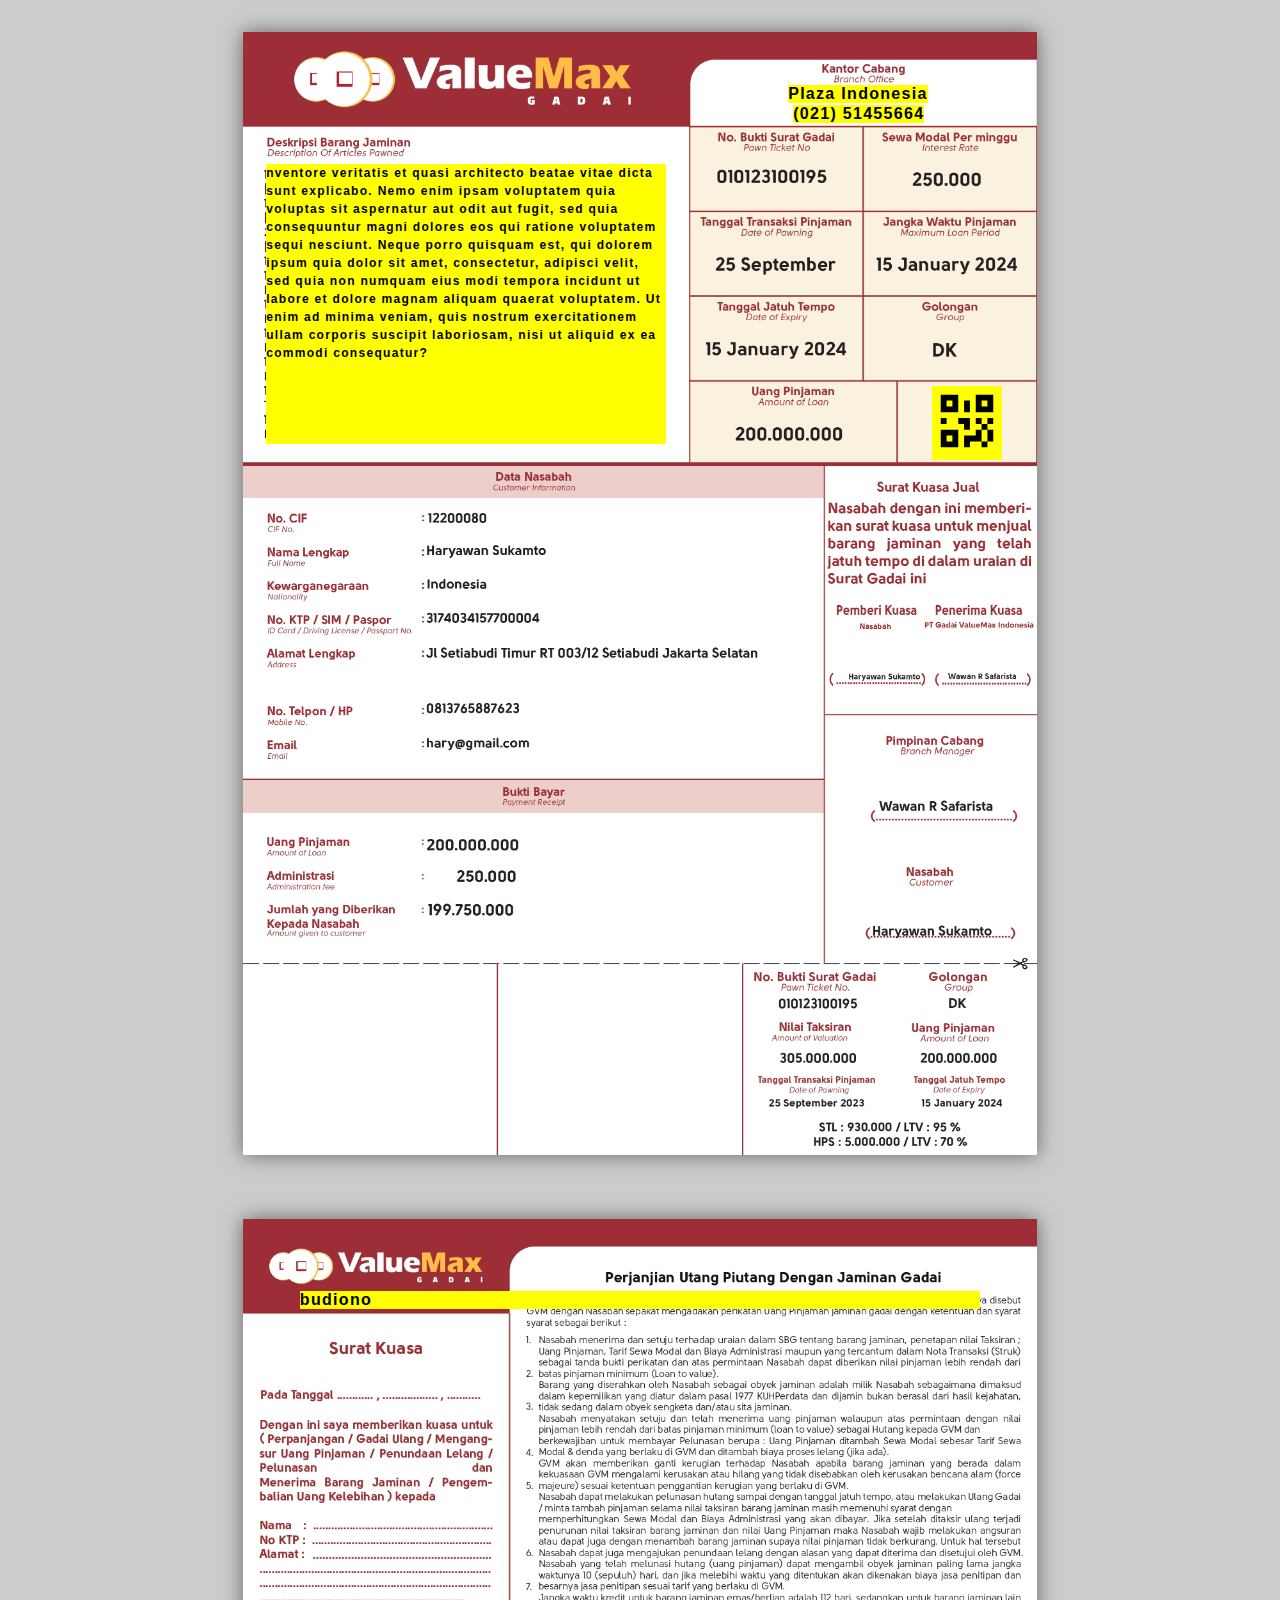
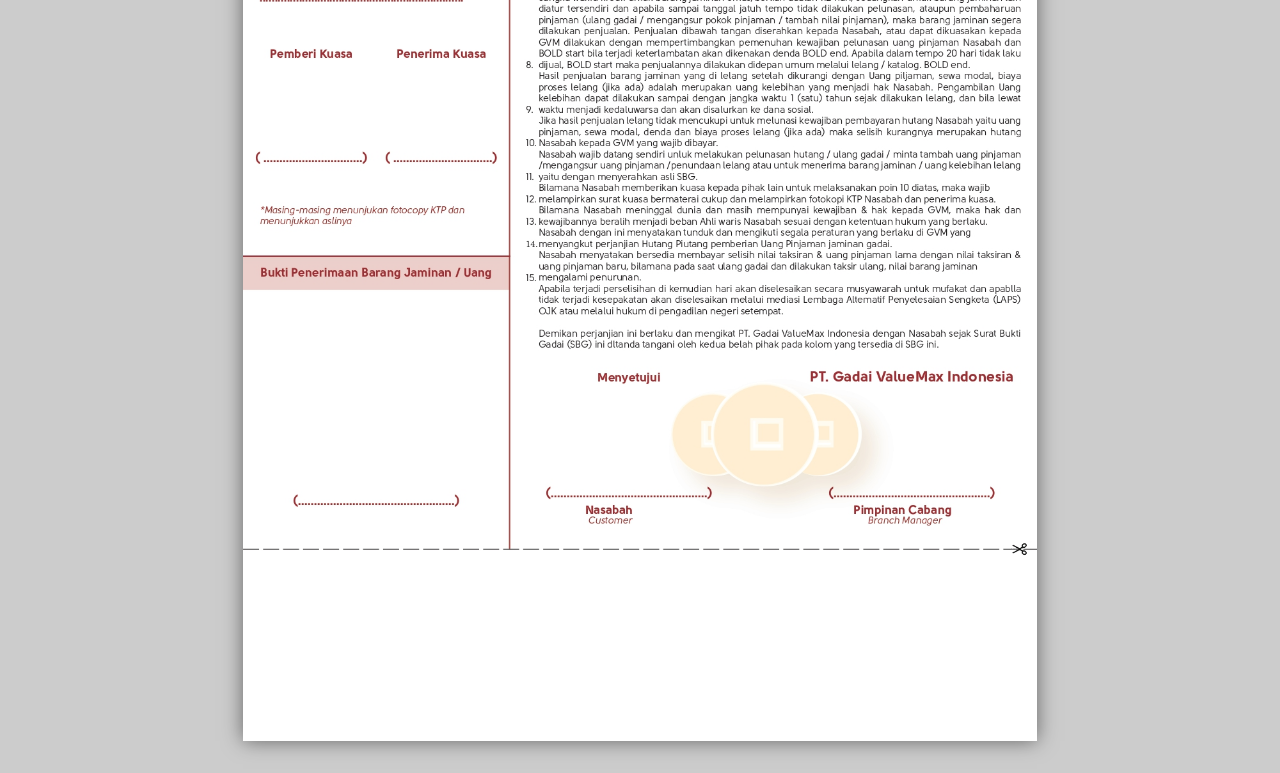
==== sbg.html @ 3123d629 "initial commit" ====
<!DOCTYPE html>
<html lang="en">
  <head>
    <meta charset="UTF-8" />
    <meta name="viewport" content="width=device-width, initial-scale=1.0" />
    <meta http-equiv="X-UA-Compatible" content="ie=edge" />
    <title>A4 Paper</title>
    <style>
      :root {
        --bleeding: 0.5cm;
        --margin: 1cm;
      }

      @page {
        size: A4;
        margin: 0;
      }
      * {
        box-sizing: border-box;
      }

      body {
        margin: 0 auto;
        padding: 0;
        background: rgb(204, 204, 204);
        display: flex;
        flex-direction: column;
      }

      .page {
        display: inline-block;
        position: relative;
        height: 297mm;
        width: 210mm;
        font-size: 12pt;
        margin: 2em auto;
        padding: calc(var(--bleeding) + var(--margin));
        box-shadow: 0 0 0.5cm rgba(0, 0, 0, 0.5);
        background-size: cover;
      }

      .page-depan {
        background-image: url("./front-sbg.jpg");
      }

      .page-belakang {
        background-image: url("./back-sbg.jpg");
      }

      .styled {
        font-size: 16px;
        letter-spacing: 1.3px;
        font-family: Arial, Helvetica, sans-serif;
        color: #000;
        opacity: 1;
        background: yellow;
        font-weight: 600;
      }

      @media screen {
        .page::after {
          position: absolute;
          content: "";
          top: 0;
          left: 0;
          width: calc(100% - var(--bleeding) * 2);
          height: calc(100% - var(--bleeding) * 2);
          margin: var(--bleeding);
          pointer-events: none;
          z-index: 9999;
        }
      }

      @media print {
        .page {
          margin: 0;
          background-image: none;
          overflow: hidden;
        }
      }

      #kantor_cabang {
        position: absolute;
        left: 545px;
        top: 37px;
      }

      #no_hp_kantor_cabang {
        position: absolute;
        left: 550px;
        top: 57px;
      }

      #deskripsi_barang_jaminan{
        position: absolute;
        left: 23px;
        top: 120px;
        max-width: 400px;
        height: 280px;
        line-height: 1.5;
        font-size: 12px !important;
      }

      #qr_code {
        position: absolute;
        left: 689px;
        top: 354px; 
      }

     
    </style>

  </head>

  <body style="--bleeding: 0.5cm; --margin: 1cm">
    <!-- page depan -->
    <div class="page page-depan">
      <p id="kantor_cabang" class="styled">Plaza Indonesia</p>
      <p id="no_hp_kantor_cabang" class="styled">(021) 51455664</p>

      <p id="deskripsi_barang_jaminan" class="styled">
        nventore veritatis et quasi architecto beatae vitae dicta sunt
        explicabo. Nemo enim ipsam voluptatem quia voluptas sit aspernatur aut
        odit aut fugit, sed quia consequuntur magni dolores eos qui ratione
        voluptatem sequi nesciunt. Neque porro quisquam est, qui dolorem ipsum
        quia dolor sit amet, consectetur, adipisci velit, sed quia non numquam
        eius modi tempora incidunt ut labore et dolore magnam aliquam quaerat
        voluptatem. Ut enim ad minima veniam, quis nostrum exercitationem ullam
        corporis suscipit laboriosam, nisi ut aliquid ex ea commodi consequatur?
        
      </p>

      <div id="qr_code" class="styled">
        <svg width="70px" height="70px" viewBox="0 0 24 24" xmlns="http://www.w3.org/2000/svg" fill="#000000"><g id="SVGRepo_bgCarrier" stroke-width="0"></g><g id="SVGRepo_tracerCarrier" stroke-linecap="round" stroke-linejoin="round"></g><g id="SVGRepo_iconCarrier"> <path d="M3,11H5v2H3V11m8-6h2V9H11V5M9,11h4v4H11V13H9V11m6,0h2v2h2V11h2v2H19v2h2v4H19v2H17V19H13v2H11V17h4V15h2V13H15V11m4,8V15H17v4h2M15,3h6V9H15V3m2,2V7h2V5H17M3,3H9V9H3V3M5,5V7H7V5H5M3,15H9v6H3V15m2,2v2H7V17Z"></path> <rect width="24" height="24" fill="none"></rect> </g></svg>
      </div>
    </div>


    <!-- page belakang atau page ke2-->
    <div class="page page-belakang">
      <p id="nasabah" class="styled">budiono</p>
      
    </div>

  </body>
</html>
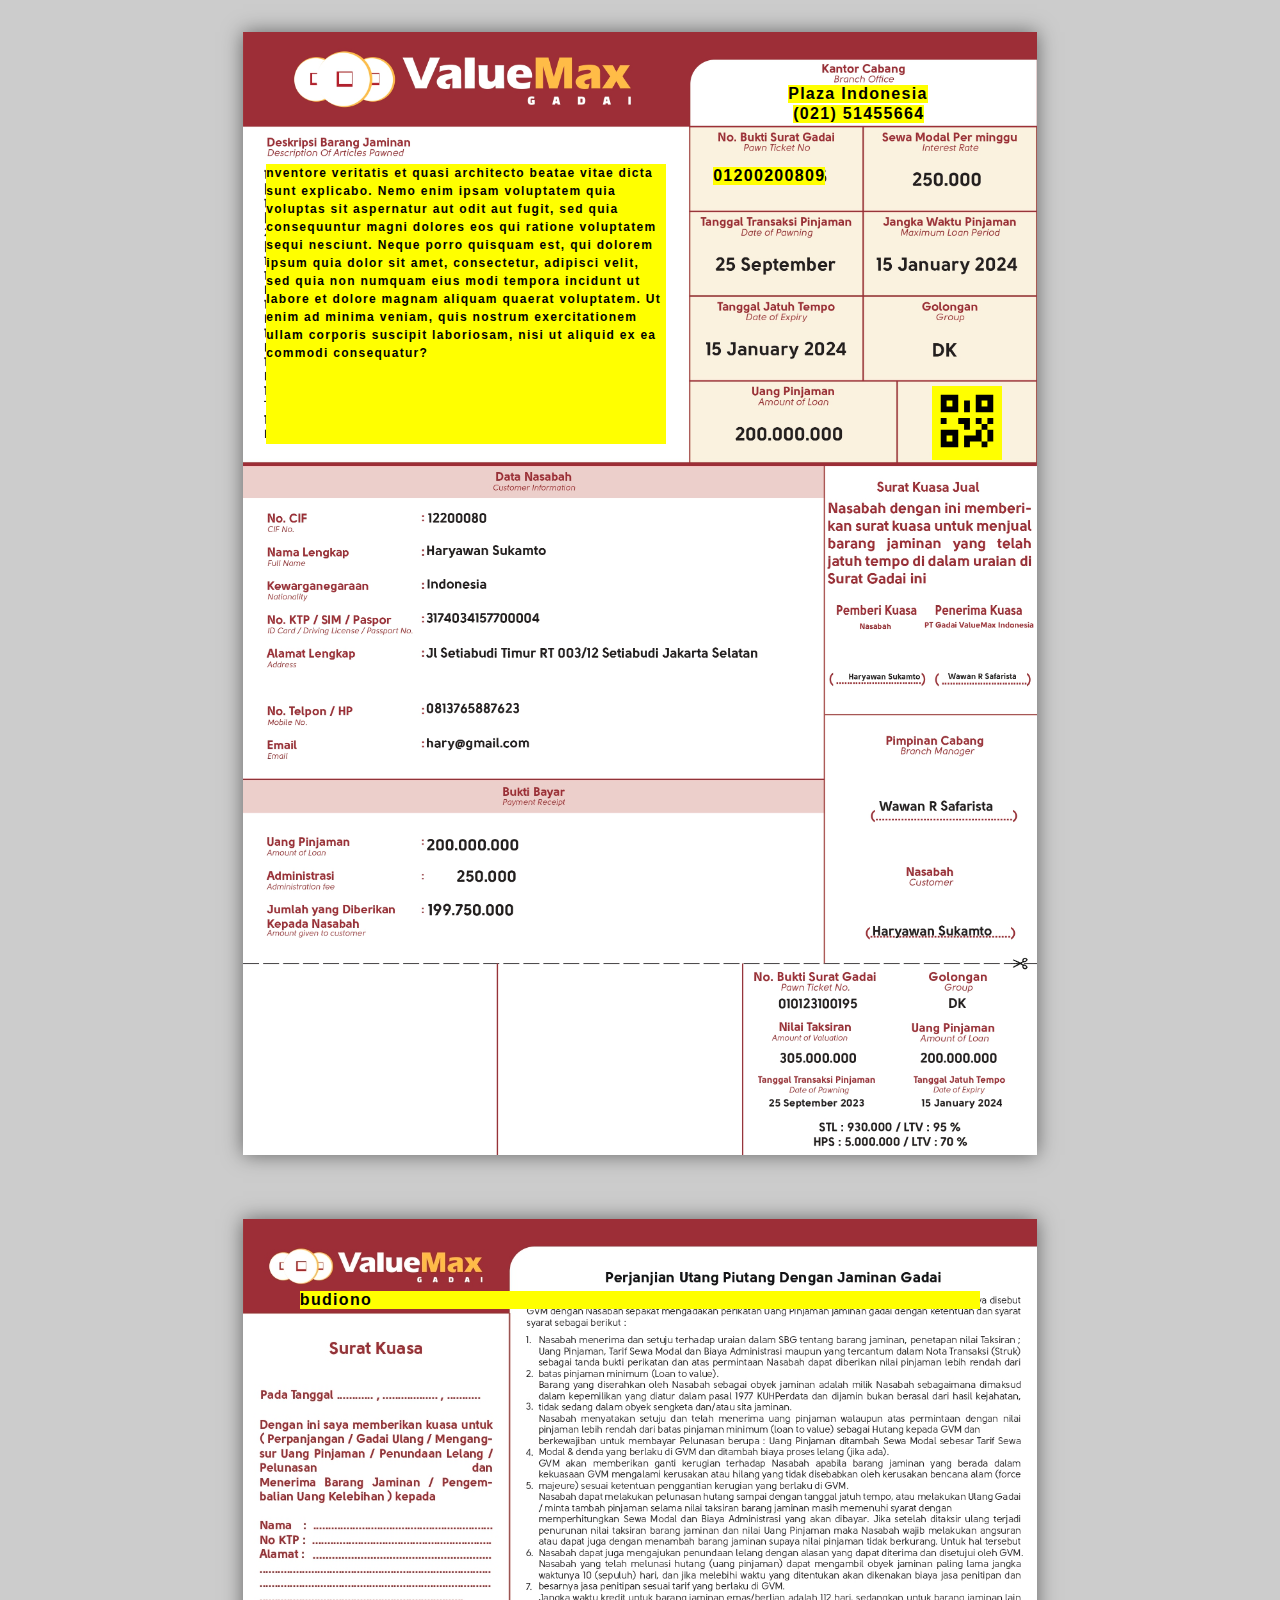
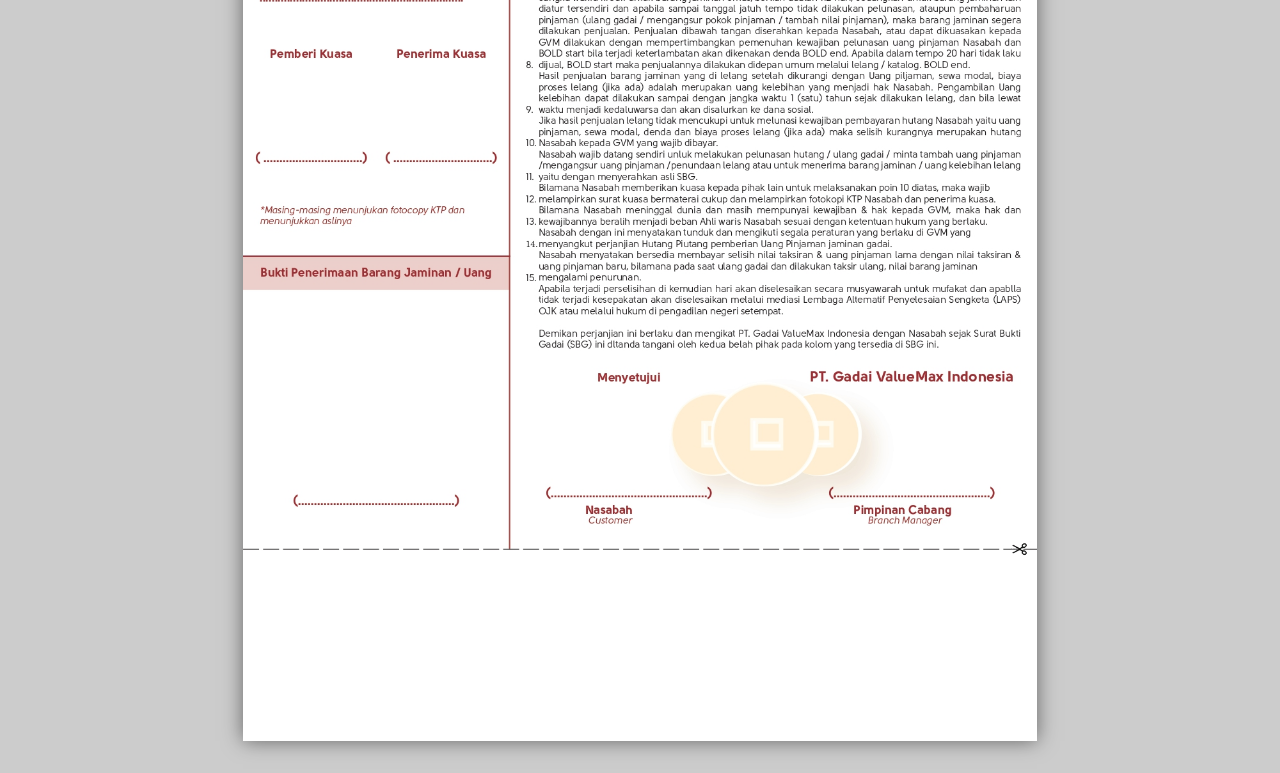
==== commit da47ac31: "add depan" ====
--- a/sbg.html
+++ b/sbg.html
@@ -107,6 +107,12 @@
         top: 354px; 
       }
 
+      #no_bukti_surat_garai{
+        position: absolute;
+        left: 470px;
+        top: 119px; 
+      }
+
      
     </style>
 
@@ -115,6 +121,7 @@
   <body style="--bleeding: 0.5cm; --margin: 1cm">
     <!-- page depan -->
     <div class="page page-depan">
+      
       <p id="kantor_cabang" class="styled">Plaza Indonesia</p>
       <p id="no_hp_kantor_cabang" class="styled">(021) 51455664</p>
 
@@ -127,8 +134,9 @@
         eius modi tempora incidunt ut labore et dolore magnam aliquam quaerat
         voluptatem. Ut enim ad minima veniam, quis nostrum exercitationem ullam
         corporis suscipit laboriosam, nisi ut aliquid ex ea commodi consequatur?
-        
       </p>
+
+      <p id="no_bukti_surat_garai" class="styled">01200200809</p>
 
       <div id="qr_code" class="styled">
         <svg width="70px" height="70px" viewBox="0 0 24 24" xmlns="http://www.w3.org/2000/svg" fill="#000000"><g id="SVGRepo_bgCarrier" stroke-width="0"></g><g id="SVGRepo_tracerCarrier" stroke-linecap="round" stroke-linejoin="round"></g><g id="SVGRepo_iconCarrier"> <path d="M3,11H5v2H3V11m8-6h2V9H11V5M9,11h4v4H11V13H9V11m6,0h2v2h2V11h2v2H19v2h2v4H19v2H17V19H13v2H11V17h4V15h2V13H15V11m4,8V15H17v4h2M15,3h6V9H15V3m2,2V7h2V5H17M3,3H9V9H3V3M5,5V7H7V5H5M3,15H9v6H3V15m2,2v2H7V17Z"></path> <rect width="24" height="24" fill="none"></rect> </g></svg>
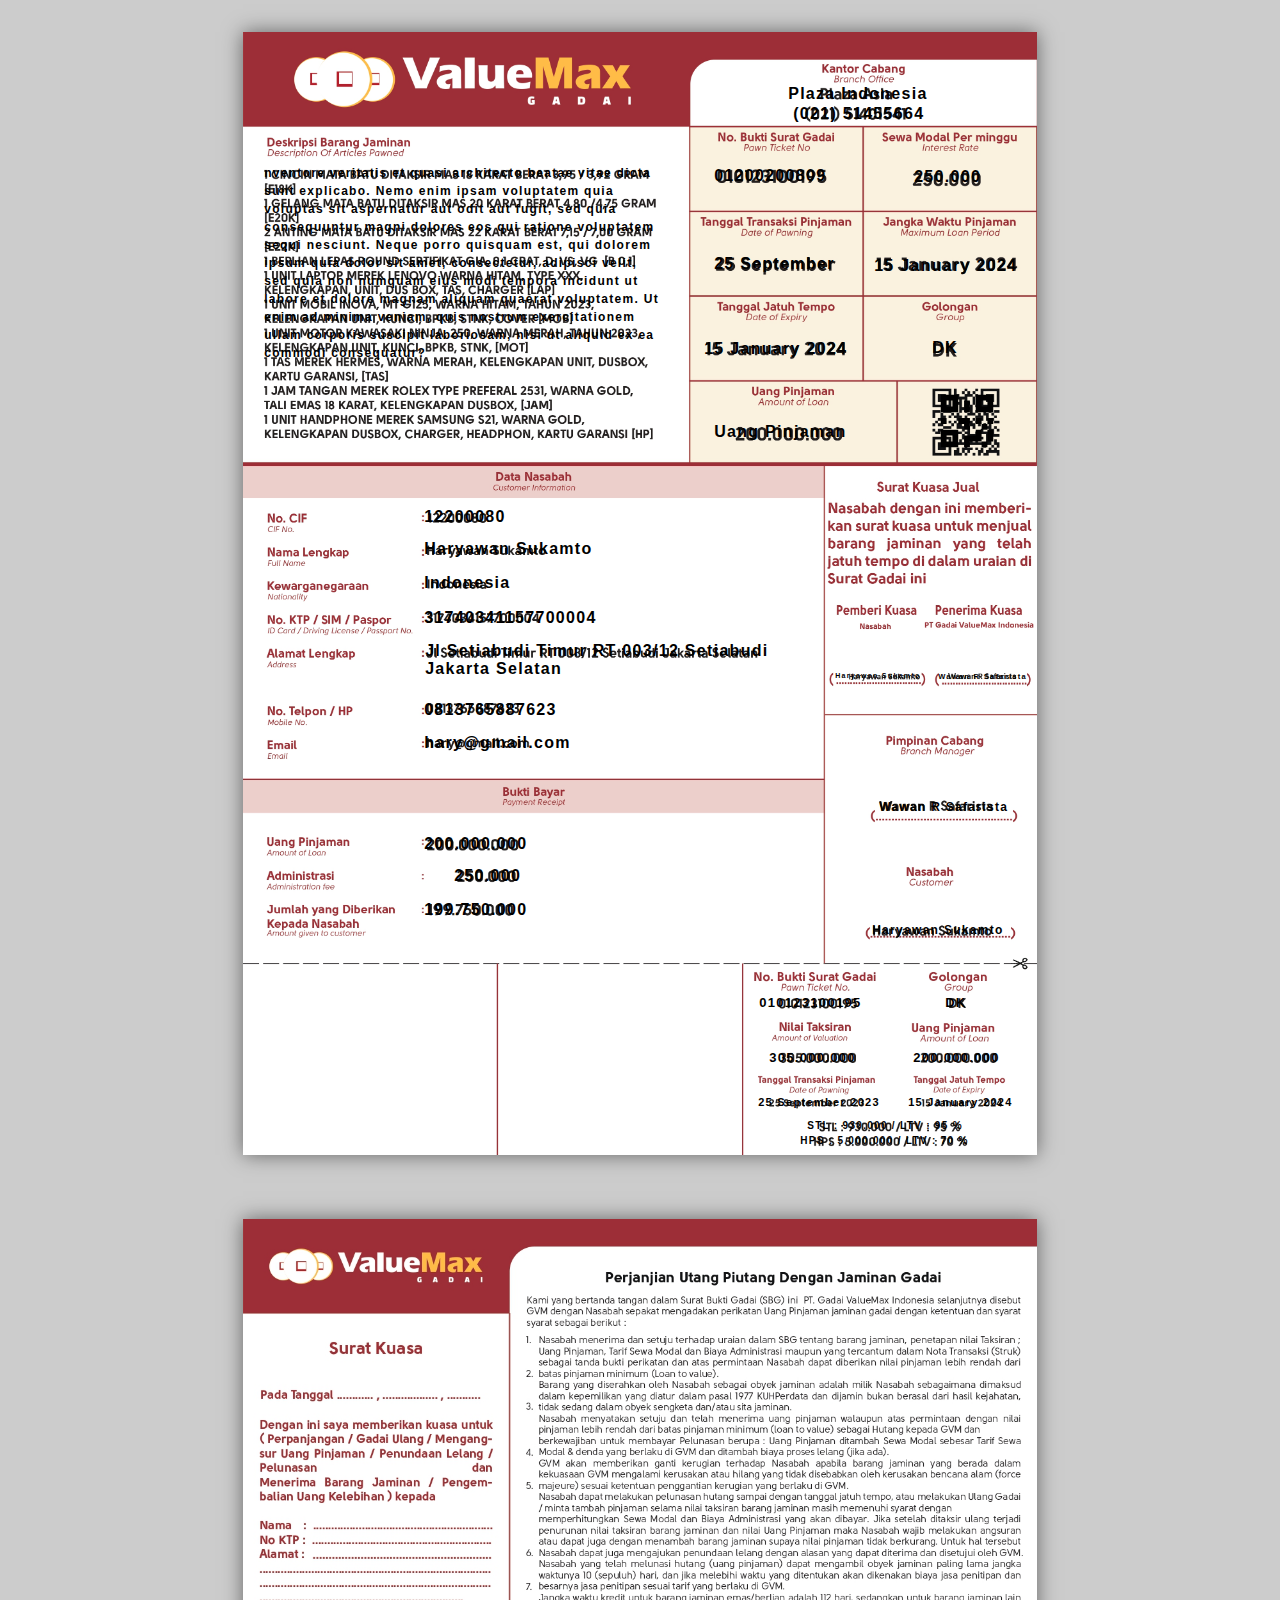
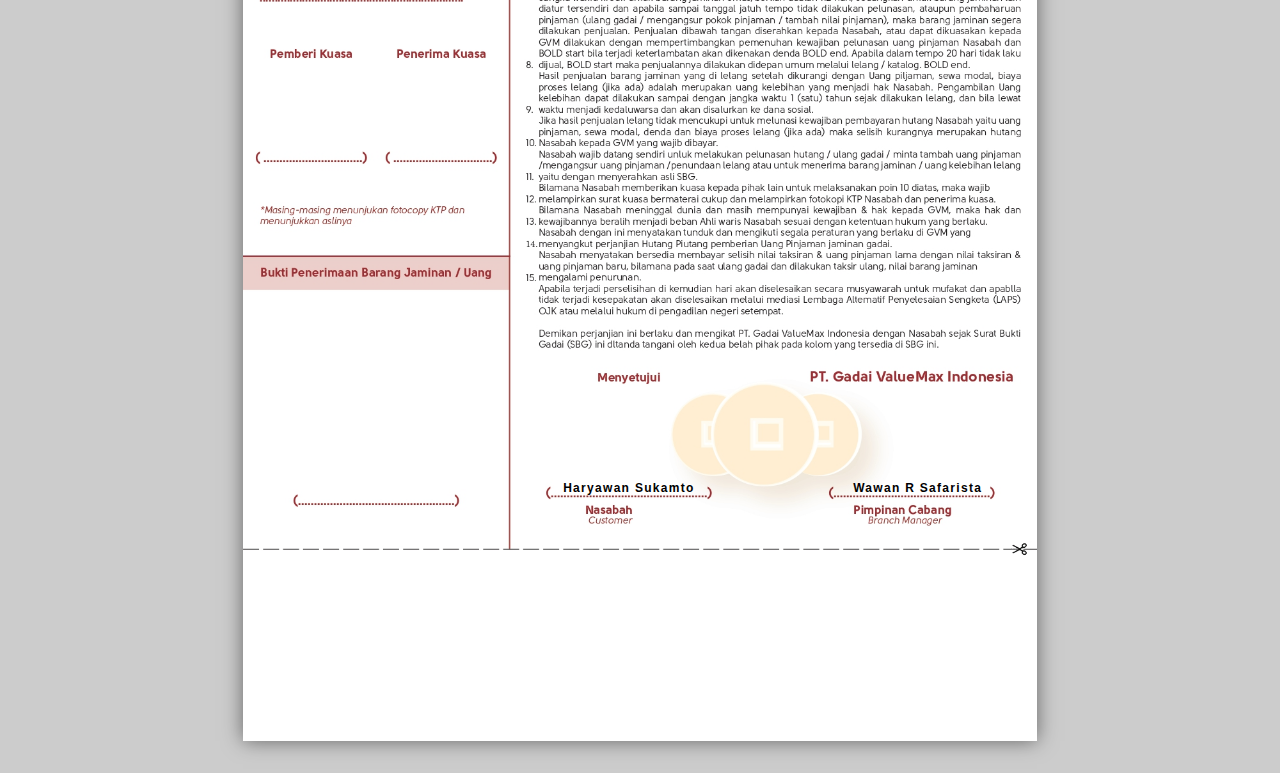
==== commit 65f2754f: "positioning template requirements" ====
--- a/sbg.html
+++ b/sbg.html
@@ -53,7 +53,7 @@
         font-family: Arial, Helvetica, sans-serif;
         color: #000;
         opacity: 1;
-        background: yellow;
+        /* background: yellow; */
         font-weight: 600;
       }
 
@@ -91,9 +91,9 @@
         top: 57px;
       }
 
-      #deskripsi_barang_jaminan{
-        position: absolute;
-        left: 23px;
+      #deskripsi_barang_jaminan {
+        position: absolute;
+        left: 21px;
         top: 120px;
         max-width: 400px;
         height: 280px;
@@ -104,27 +104,234 @@
       #qr_code {
         position: absolute;
         left: 689px;
-        top: 354px; 
-      }
-
-      #no_bukti_surat_garai{
-        position: absolute;
-        left: 470px;
-        top: 119px; 
-      }
-
-     
+        top: 354px;
+      }
+
+      #no_bukti_surat_gadai_1 {
+        position: absolute;
+        left: 471px;
+        top: 119px;
+      }
+
+      #sewa_modal_per_minggu {
+        position: absolute;
+        left: 671px;
+        top: 120px;
+      }
+
+      #tanggal_transaksi_pinjaman_1 {
+        position: absolute;
+        left: 471px;
+        top: 207px;
+      }
+
+      #jangka_waktu_pinjaman {
+        position: absolute;
+        left: 631px;
+        top: 209px;
+      }
+
+      #tanggal_jatuh_tempo_1 {
+        position: absolute;
+        left: 461px;
+        top: 292px;
+      }
+
+      #golongan_1 {
+        position: absolute;
+        left: 689px;
+        top: 291px;
+      }
+
+      #uang_pinjaman_1 {
+        position: absolute;
+        left: 471px;
+        top: 375px;
+      }
+
+      /* DATA NASABAH STYLE */
+      #no_cif {
+        position: absolute;
+        left: 181px;
+        top: 460px;
+      }
+
+      #nama_lengkap {
+        position: absolute;
+        left: 181px;
+        top: 492px;
+      }
+
+      #kewarganegaraan {
+        position: absolute;
+        left: 181px;
+        top: 526px;
+      }
+
+      #no_ktp_sim_paspor{
+        position: absolute;
+        left: 181px;
+        top: 561px;
+      }
+
+      #alamat_lengkap {
+        max-width: 350px;
+        position: absolute;
+        left: 182px;
+        top: 610px;
+      }
+
+      #no_telpon_hp {
+        position: absolute;
+        left: 181px;
+        top: 653px;
+      }
+
+      #email {
+        position: absolute;
+        left: 181px;
+        top: 686px;
+      }
+
+      /* BUKTI BAYAR STYLE */
+      #uang_pinjaman_2 {
+        position: absolute;
+        left: 181px;
+        top: 787px;
+      }
+
+      #administrasi {
+        position: absolute;
+        left: 211px;
+        top: 819px;
+      }
+
+      #jumlah_yang_diberikan_kepada_nasabah {
+        position: absolute;
+        left: 181px;
+        top: 853px;
+      }
+
+      /* TANDA TANGAN STYLE */
+      #pemberi_kuasa {
+        max-width: 90px;
+        font-size: 7px;
+        position: absolute;
+        left: 592px;
+        top: 640px;
+      }
+
+      #penerima_kuasa {
+        max-width: 90px;
+        font-size: 7.5px;
+        position: absolute;
+        left: 695px;
+        top: 640px;
+      }
+
+      #pimpinan_cabang {
+        max-width: 150px;
+        font-size: 12px;
+        position: absolute;
+        left: 636px;
+        top: 768px;
+      }
+
+      #nasabah {
+        max-width: 150px;
+        font-size: 12px;
+        position: absolute;
+        left: 629px;
+        top: 891px;
+      }
+
+      #kantor_cabang {
+        position: absolute;
+        left: 545px;
+        top: 37px;
+      }
+
+      /* UNDER CUT SIGN STYLE */
+      #no_bukti_surat_gadai_2 {
+        position: absolute;
+        font-size: 13px;
+        left: 516px;
+        top: 950px;
+      }
+
+      #golongan_2 {
+        position: absolute;
+        font-size: 13px;
+        left: 702px;
+        top: 950px;
+      }
+
+      #nilai_taksiran {
+        position: absolute;
+        font-size: 13px;
+        left: 526px;
+        top: 1005px;
+      }
+      
+      #uang_pinjaman_3 {
+        position: absolute;
+        font-size: 13px;
+        left: 670px;
+        top: 1005px;
+      }
+
+      #tanggal_transaksi_pinjaman_2 {
+        position: absolute;
+        font-size: 11px;
+        left: 515px;
+        top: 1053px;
+      }
+
+      #tanggal_jatuh_tempo_2 {
+        position: absolute;
+        font-size: 11px;
+        left: 665px;
+        top: 1053px;
+      }
+
+      #stl_ltv {
+        position: absolute;
+        font-size: 10px;
+        left: 564px;
+        top: 1078px;
+      }
+
+      #hps_ltv {
+        position: absolute;
+        font-size: 10px;
+        left: 557px;
+        top: 1093px;
+      }
+
+
+      /* PAGE BELAKANG */
+      #nasabah_2 {
+        position: absolute;
+        font-size: 12px;
+        left: 320px;
+        top: 850px;
+      }
+
+      #pimpinan_cabang_2 {
+        position: absolute;
+        font-size: 12px;
+        left: 610px;
+        top: 850px;
+      }
+
     </style>
-
   </head>
 
   <body style="--bleeding: 0.5cm; --margin: 1cm">
     <!-- page depan -->
     <div class="page page-depan">
-      
       <p id="kantor_cabang" class="styled">Plaza Indonesia</p>
       <p id="no_hp_kantor_cabang" class="styled">(021) 51455664</p>
-
       <p id="deskripsi_barang_jaminan" class="styled">
         nventore veritatis et quasi architecto beatae vitae dicta sunt
         explicabo. Nemo enim ipsam voluptatem quia voluptas sit aspernatur aut
@@ -135,20 +342,74 @@
         voluptatem. Ut enim ad minima veniam, quis nostrum exercitationem ullam
         corporis suscipit laboriosam, nisi ut aliquid ex ea commodi consequatur?
       </p>
-
-      <p id="no_bukti_surat_garai" class="styled">01200200809</p>
-
+      <p id="no_bukti_surat_gadai_1" class="styled">01200200809</p>
+      <p id="sewa_modal_per_minggu" class="styled">250.000</p>
+      <p id="tanggal_transaksi_pinjaman_1" class="styled">25 September</p>
+      <p id="jangka_waktu_pinjaman" class="styled">15 January 2024</p>
+      <p id="tanggal_jatuh_tempo_1" class="styled">15 January 2024</p>
+      <p id="golongan_1" class="styled">DK</p>
+      <p id="uang_pinjaman_1" class="styled">Uang Pinjaman</p>
+      
+      <!-- QR CODE -->
       <div id="qr_code" class="styled">
-        <svg width="70px" height="70px" viewBox="0 0 24 24" xmlns="http://www.w3.org/2000/svg" fill="#000000"><g id="SVGRepo_bgCarrier" stroke-width="0"></g><g id="SVGRepo_tracerCarrier" stroke-linecap="round" stroke-linejoin="round"></g><g id="SVGRepo_iconCarrier"> <path d="M3,11H5v2H3V11m8-6h2V9H11V5M9,11h4v4H11V13H9V11m6,0h2v2h2V11h2v2H19v2h2v4H19v2H17V19H13v2H11V17h4V15h2V13H15V11m4,8V15H17v4h2M15,3h6V9H15V3m2,2V7h2V5H17M3,3H9V9H3V3M5,5V7H7V5H5M3,15H9v6H3V15m2,2v2H7V17Z"></path> <rect width="24" height="24" fill="none"></rect> </g></svg>
+        <svg
+          width="70px"
+          height="70px"
+          viewBox="0 0 24 24"
+          xmlns="http://www.w3.org/2000/svg"
+          fill="#000000"
+        >
+          <g id="SVGRepo_bgCarrier" stroke-width="0"></g>
+          <g
+            id="SVGRepo_tracerCarrier"
+            stroke-linecap="round"
+            stroke-linejoin="round"
+          ></g>
+          <g id="SVGRepo_iconCarrier">
+            <path
+              d="M3,11H5v2H3V11m8-6h2V9H11V5M9,11h4v4H11V13H9V11m6,0h2v2h2V11h2v2H19v2h2v4H19v2H17V19H13v2H11V17h4V15h2V13H15V11m4,8V15H17v4h2M15,3h6V9H15V3m2,2V7h2V5H17M3,3H9V9H3V3M5,5V7H7V5H5M3,15H9v6H3V15m2,2v2H7V17Z"
+            ></path>
+            <rect width="24" height="24" fill="none"></rect>
+          </g>
+        </svg>
       </div>
+
+      <!-- DATA NASABAH  -->
+      <p id="no_cif" class="styled">12200080</p>
+      <p id="nama_lengkap" class="styled">Haryawan Sukamto</p>
+      <p id="kewarganegaraan" class="styled">Indonesia</p>
+      <p id="no_ktp_sim_paspor" class="styled">31740341157700004</p>
+      <div id="alamat_lengkap" class="styled">Jl Setiabudi Timur RT 003/12 Setiabudi Jakarta Selatan</div>
+      <p id="no_telpon_hp" class="styled">0813765887623</p>
+      <p id="email" class="styled">hary@gmail.com</p>
+
+      <!-- BUKTI BAYAR -->
+      <p id="uang_pinjaman_2" class="styled">200.000.000</p>
+      <p id="administrasi" class="styled">250.000</p>
+      <p id="jumlah_yang_diberikan_kepada_nasabah" class="styled">199.750.000</p>
+
+      <!-- TANDA TANGAN -->
+      <div id="pemberi_kuasa" class="styled">Haryawan Sukamto</div>
+      <div id="penerima_kuasa" class="styled">Wawan R Safarista</div>
+      <div id="pimpinan_cabang" class="styled">Wawan R Safarista</div>
+      <div id="nasabah" class="styled">Haryawan Sukamto</div>
+
+      <!-- UNDER CUT SIGN -->
+      <p id="no_bukti_surat_gadai_2" class="styled">010123100195</p>
+      <p id="golongan_2" class="styled">DK</p>
+      <p id="nilai_taksiran" class="styled">305.000.000</p>
+      <p id="uang_pinjaman_3" class="styled">200.000.000</p>
+      <p id="tanggal_transaksi_pinjaman_2" class="styled">25 September 2023</p>
+      <p id="tanggal_jatuh_tempo_2" class="styled">15 January 2024</p>
+      <p id="stl_ltv" class="styled">STL : 930.000 / LTV : 95 %</p>
+      <p id="hps_ltv" class="styled">HPS : 5.000.000 / LTV : 70 %</p>
     </div>
 
 
-    <!-- page belakang atau page ke2-->
+    <!--  PAGE BELAKANG-->
     <div class="page page-belakang">
-      <p id="nasabah" class="styled">budiono</p>
-      
+      <p id="nasabah_2" class="styled">Haryawan Sukamto</p>
+      <p id="pimpinan_cabang_2" class="styled">Wawan R Safarista</p>
     </div>
-
   </body>
 </html>
